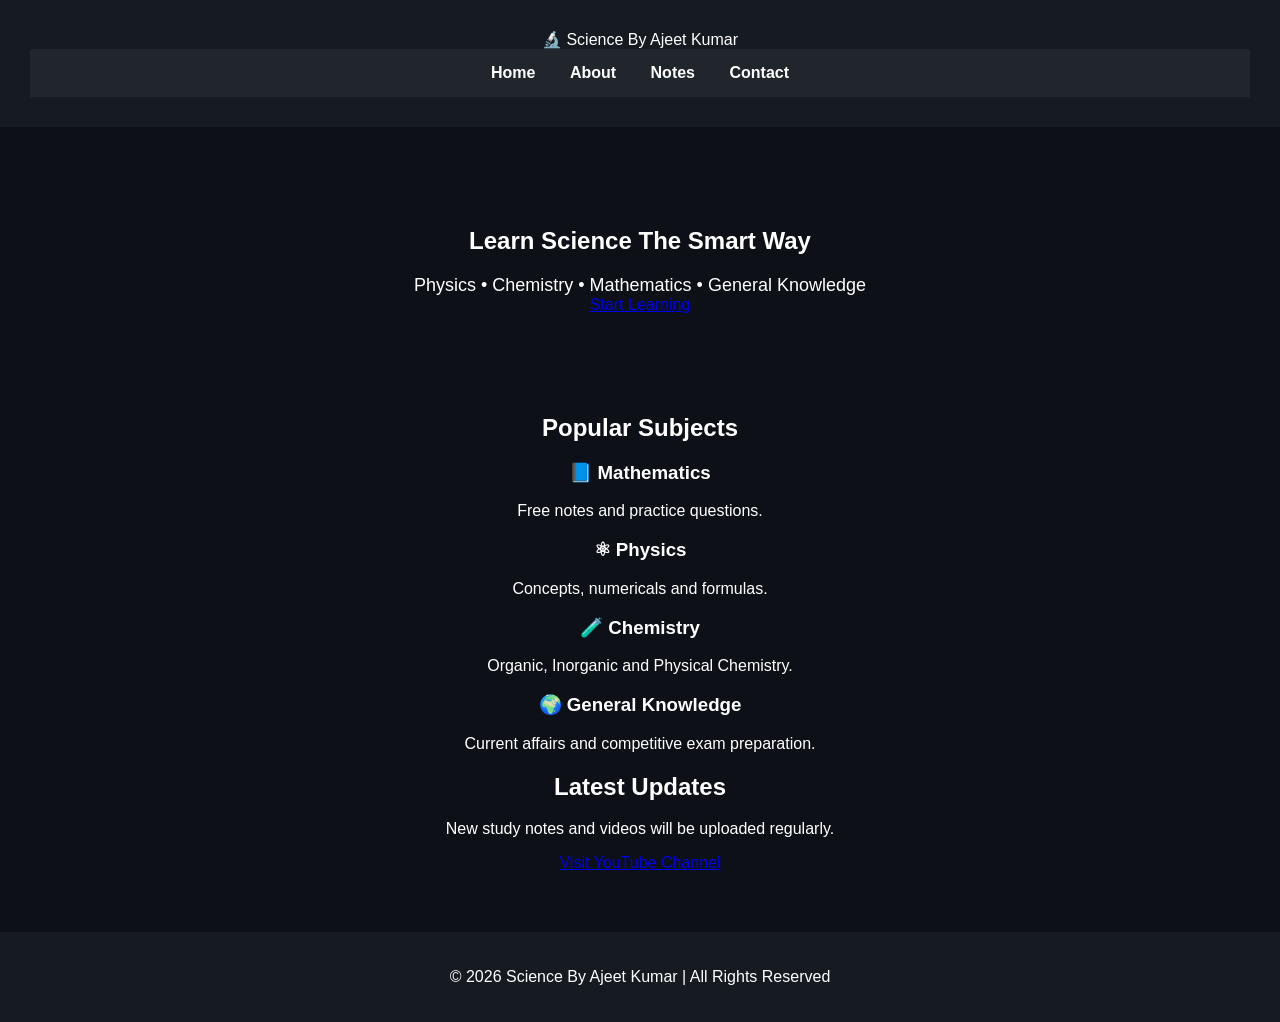
==== index.html @ 197e07de "Enhance index.html with new content and layout" ====
<!DOCTYPE html>
<html lang="en">
<head>
<meta charset="UTF-8">
<meta name="viewport" content="width=device-width, initial-scale=1.0">
<title>Science By Ajeet Kumar</title>

<link rel="stylesheet" href="style.css">
<link rel="preconnect" href="https://fonts.googleapis.com">
<link rel="preconnect" href="https://fonts.gstatic.com" crossorigin>
<link href="https://fonts.googleapis.com/css2?family=Poppins:wght@300;400;600;700&display=swap" rel="stylesheet">

</head>

<body>

<header>

<div class="logo">
🔬 Science By Ajeet Kumar
</div>

<nav>

<a href="index.html">Home</a>
<a href="about.html">About</a>
<a href="notes.html">Notes</a>
<a href="contact.html">Contact</a>

</nav>

</header>

<section class="hero">

<h1>Learn Science The Smart Way</h1>

<p>

Physics • Chemistry • Mathematics • General Knowledge

</p>

<a class="btn" href="notes.html">

Start Learning

</a>

</section>

<section class="subjects">

<h2>Popular Subjects</h2>

<div class="cards"> <div class="card">
<h3>📘 Mathematics</h3>
<p>Free notes and practice questions.</p>
</div>

<div class="card">
<h3>⚛ Physics</h3>
<p>Concepts, numericals and formulas.</p>
</div>

<div class="card">
<h3>🧪 Chemistry</h3>
<p>Organic, Inorganic and Physical Chemistry.</p>
</div>

<div class="card">
<h3>🌍 General Knowledge</h3>
<p>Current affairs and competitive exam preparation.</p>
</div>

</div>

</section>

<section class="youtube">

<h2>Latest Updates</h2>

<p>

New study notes and videos will be uploaded regularly.

</p>

<a class="btn" href="https://youtube.com">

Visit YouTube Channel

</a>

</section>

<footer>

<p>

© 2026 Science By Ajeet Kumar | All Rights Reserved

</p></footer>

<script src="script.js"></script>

</body>
</html>
---- style.css ----
body{
    margin:0;
    font-family:Arial,sans-serif;
    background:#0d1117;
    color:white;
    text-align:center;
}

header{
    background:#161b22;
    padding:30px;
}

header h1{
    color:#00d9ff;
    margin:0;
}

header p{
    color:#c9d1d9;
}

nav{
    background:#21262d;
    padding:15px;
}

nav a{
    color:white;
    text-decoration:none;
    margin:15px;
    font-weight:bold;
}

nav a:hover{
    color:#00d9ff;
}

.hero{
    padding:80px 20px;
}

.hero h2{
    font-size:36px;
    color:#00d9ff;
}

.hero p{
    font-size:18px;
    max-width:700px;
    margin:auto;
}

button{
    margin-top:25px;
    padding:12px 25px;
    background:#00d9ff;
    color:black;
    border:none;
    border-radius:8px;
    font-size:18px;
    cursor:pointer;
}

button:hover{
    background:white;
}

footer{
    background:#161b22;
    padding:20px;
    margin-top:60px;
}
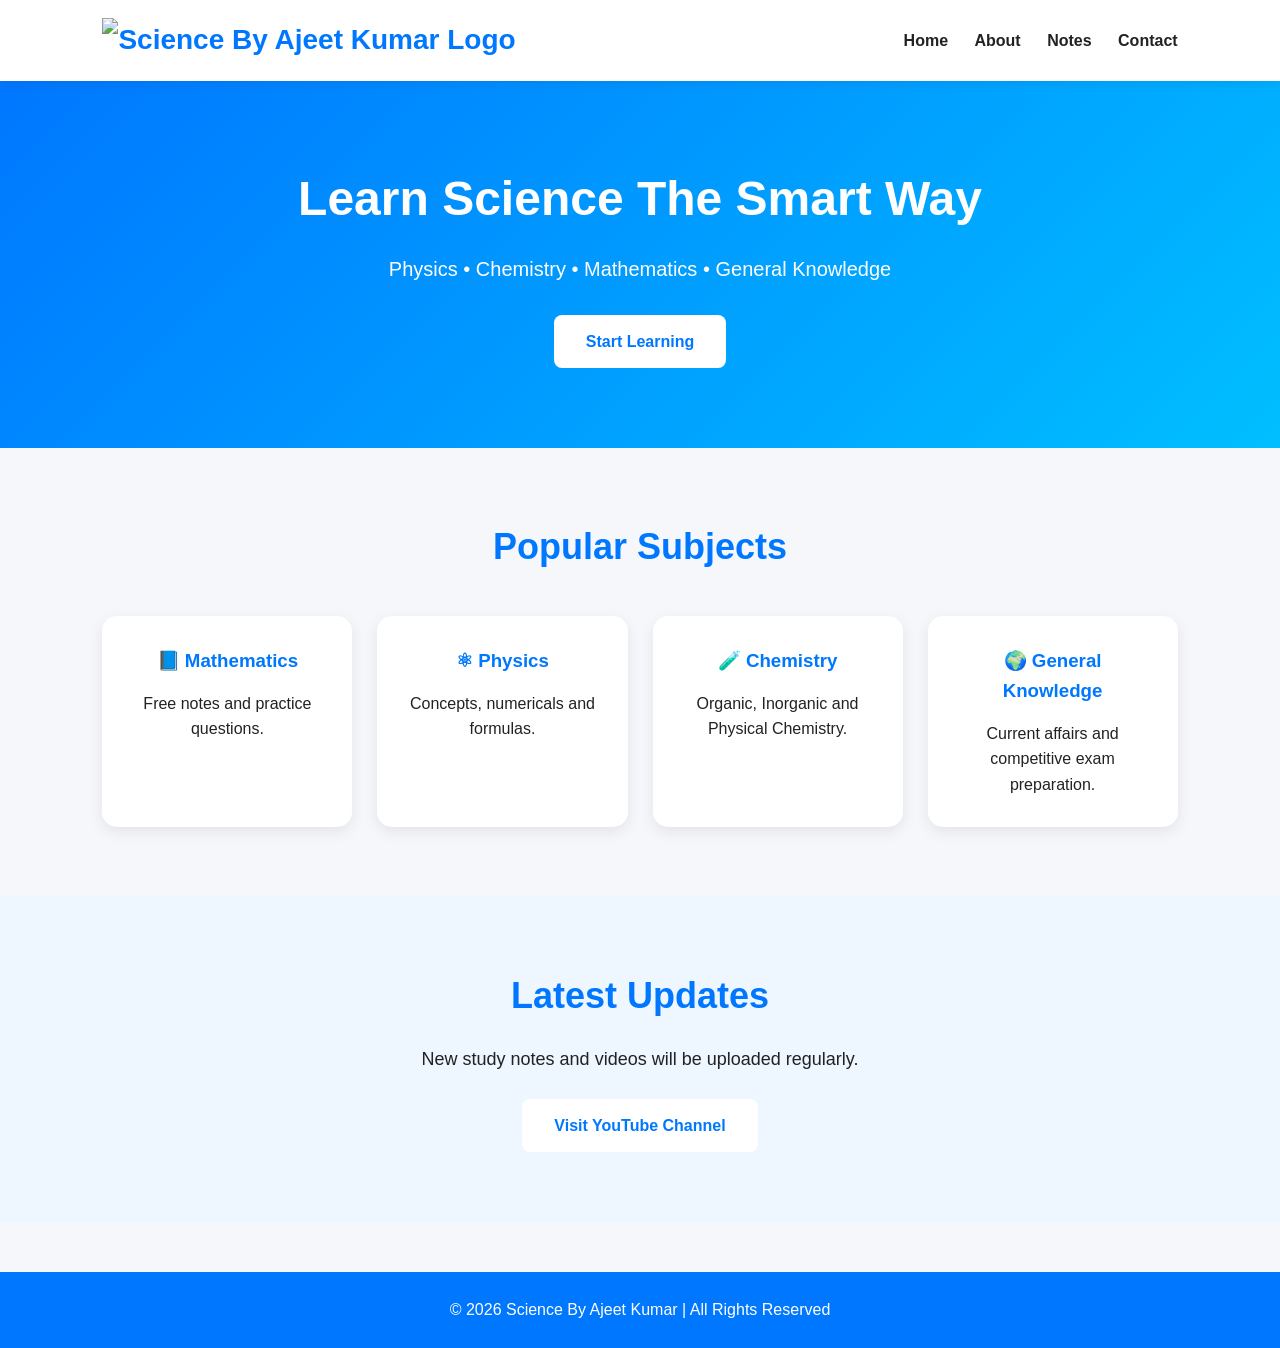
==== commit 78877ad3: "Update index.html" ====
--- a/index.html
+++ b/index.html
@@ -17,7 +17,7 @@
 <header>
 
 <div class="logo">
-🔬 Science By Ajeet Kumar
+<img src="logo.png" alt="Science By Ajeet Kumar Logo">
 </div>
 
 <nav>
--- a/style.css
+++ b/style.css
@@ -1,73 +1,166 @@
+*{
+margin:0;
+padding:0;
+box-sizing:border-box;
+font-family:'Poppins',sans-serif;
+}
+
 body{
-    margin:0;
-    font-family:Arial,sans-serif;
-    background:#0d1117;
-    color:white;
-    text-align:center;
+background:#f5f7fb;
+color:#222;
+line-height:1.6;
 }
 
 header{
-    background:#161b22;
-    padding:30px;
+background:#ffffff;
+padding:18px 8%;
+display:flex;
+justify-content:space-between;
+align-items:center;
+box-shadow:0 2px 10px rgba(0,0,0,.08);
+position:sticky;
+top:0;
+z-index:1000;
 }
 
-header h1{
-    color:#00d9ff;
-    margin:0;
+.logo{
+font-size:28px;
+font-weight:700;
+color:#0077ff;
 }
 
-header p{
-    color:#c9d1d9;
+nav a{
+text-decoration:none;
+color:#222;
+margin-left:22px;
+font-weight:600;
+transition:.3s;
+}
+
+nav a:hover{
+color:#0077ff;
+}
+
+.hero{
+text-align:center;
+padding:80px 20px;
+background:linear-gradient(135deg,#0077ff,#00bfff);
+color:white;
+}
+
+.hero h1{
+font-size:48px;
+margin-bottom:15px;
+}
+
+.hero p{
+font-size:20px;
+margin-bottom:30px;
+}
+
+.btn{
+display:inline-block;
+padding:14px 32px;
+background:#fff;
+color:#0077ff;
+border-radius:8px;
+text-decoration:none;
+font-weight:700;
+transition:.3s;
+}
+
+.btn:hover{
+transform:scale(1.05);
+}.subjects{
+padding:70px 8%;
+text-align:center;
+}
+
+.subjects h2{
+font-size:36px;
+margin-bottom:40px;
+color:#0077ff;
+}
+
+.cards{
+display:grid;
+grid-template-columns:repeat(auto-fit,minmax(240px,1fr));
+gap:25px;
+}
+
+.card{
+background:#fff;
+padding:30px;
+border-radius:15px;
+box-shadow:0 5px 15px rgba(0,0,0,.08);
+transition:.3s;
+}
+
+.card:hover{
+transform:translateY(-8px);
+box-shadow:0 10px 25px rgba(0,119,255,.2);
+}
+
+.card h3{
+color:#0077ff;
+margin-bottom:15px;
+}
+
+.youtube{
+padding:70px 8%;
+text-align:center;
+background:#eef6ff;
+}
+
+.youtube h2{
+font-size:36px;
+margin-bottom:20px;
+color:#0077ff;
+}
+
+.youtube p{
+font-size:18px;
+margin-bottom:25px;
+}
+
+footer{
+background:#0077ff;
+color:white;
+text-align:center;
+padding:25px;
+margin-top:50px;
+}@media (max-width:768px){
+
+header{
+flex-direction:column;
+padding:15px;
 }
 
 nav{
-    background:#21262d;
-    padding:15px;
+margin-top:15px;
 }
 
 nav a{
-    color:white;
-    text-decoration:none;
-    margin:15px;
-    font-weight:bold;
+display:inline-block;
+margin:8px;
 }
 
-nav a:hover{
-    color:#00d9ff;
-}
-
-.hero{
-    padding:80px 20px;
-}
-
-.hero h2{
-    font-size:36px;
-    color:#00d9ff;
+.hero h1{
+font-size:32px;
 }
 
 .hero p{
-    font-size:18px;
-    max-width:700px;
-    margin:auto;
+font-size:17px;
 }
 
-button{
-    margin-top:25px;
-    padding:12px 25px;
-    background:#00d9ff;
-    color:black;
-    border:none;
-    border-radius:8px;
-    font-size:18px;
-    cursor:pointer;
+.subjects h2,
+.youtube h2{
+font-size:28px;
 }
 
-button:hover{
-    background:white;
+.btn{
+padding:12px 24px;
+font-size:16px;
 }
 
-footer{
-    background:#161b22;
-    padding:20px;
-    margin-top:60px;
 }
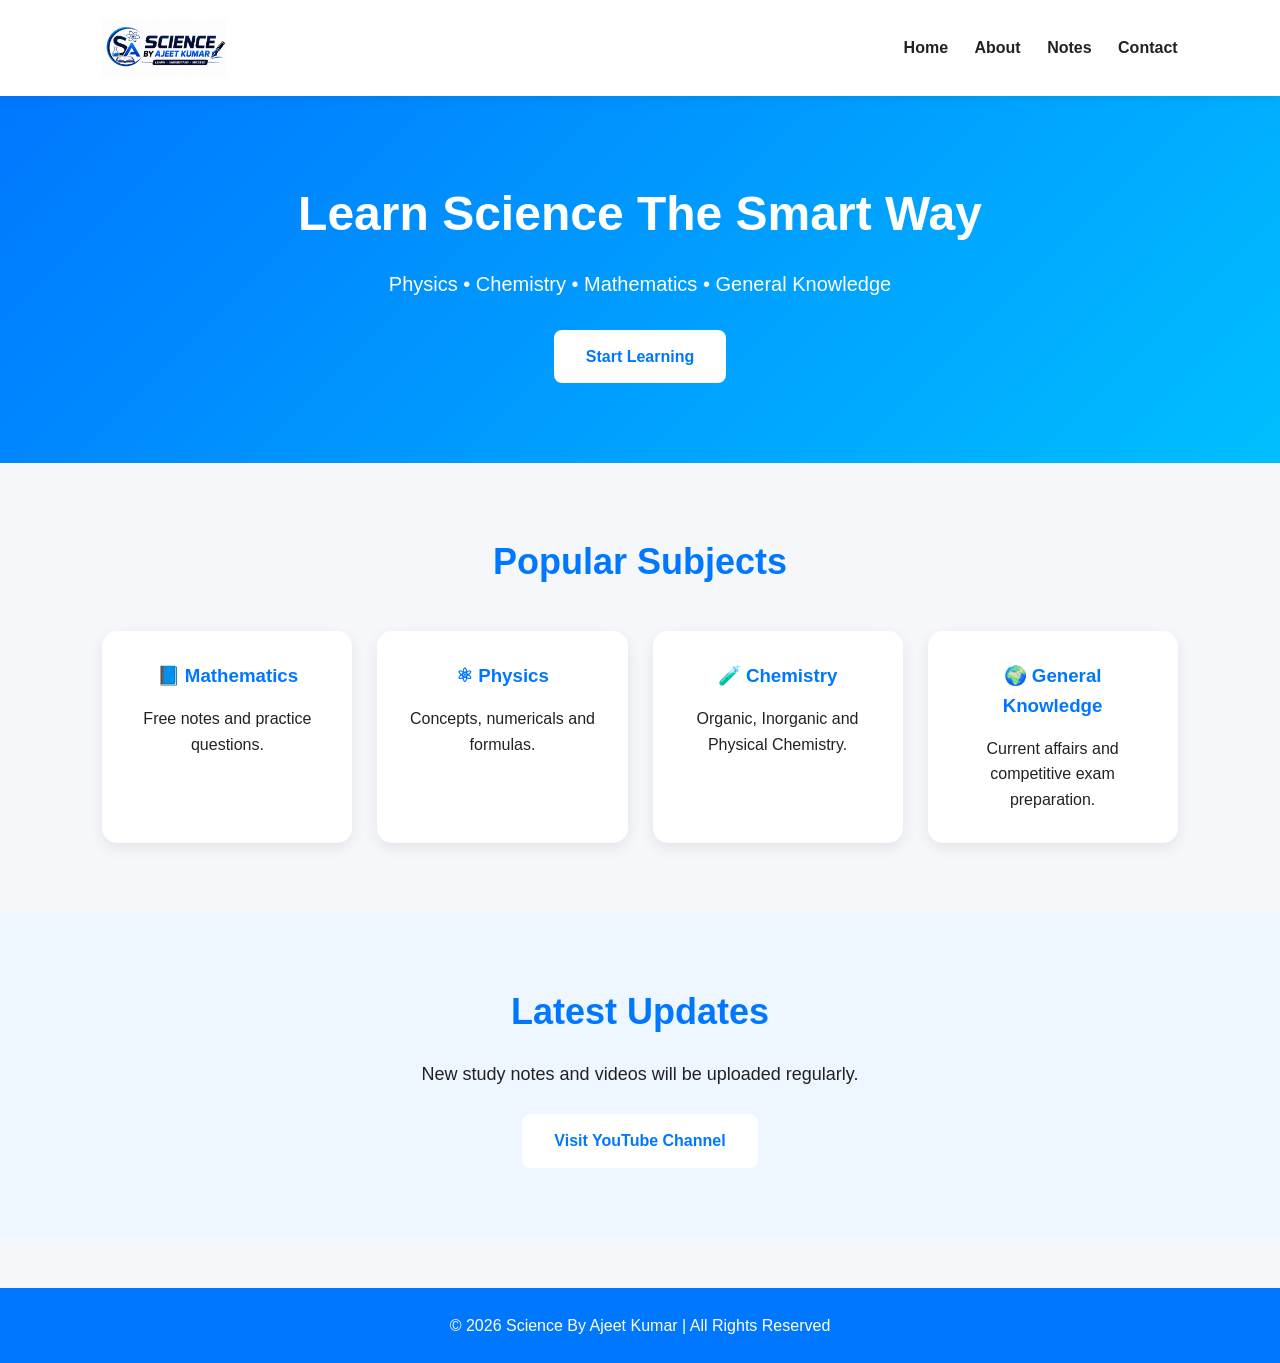
==== commit decf4ff6: "Replace logo image with a new file" ====
--- a/index.html
+++ b/index.html
@@ -17,7 +17,7 @@
 <header>
 
 <div class="logo">
-<img src="logo.png" alt="Science By Ajeet Kumar Logo">
+<img src="file_000000005a708206806b98ef0444473c.png" alt="Science By Ajeet Kumar Logo">
 </div>
 
 <nav>
--- a/style.css
+++ b/style.css
@@ -164,3 +164,8 @@
 }
 
 }
+.logo img{
+    height:60px;
+    width:auto;
+    display:block;
+}
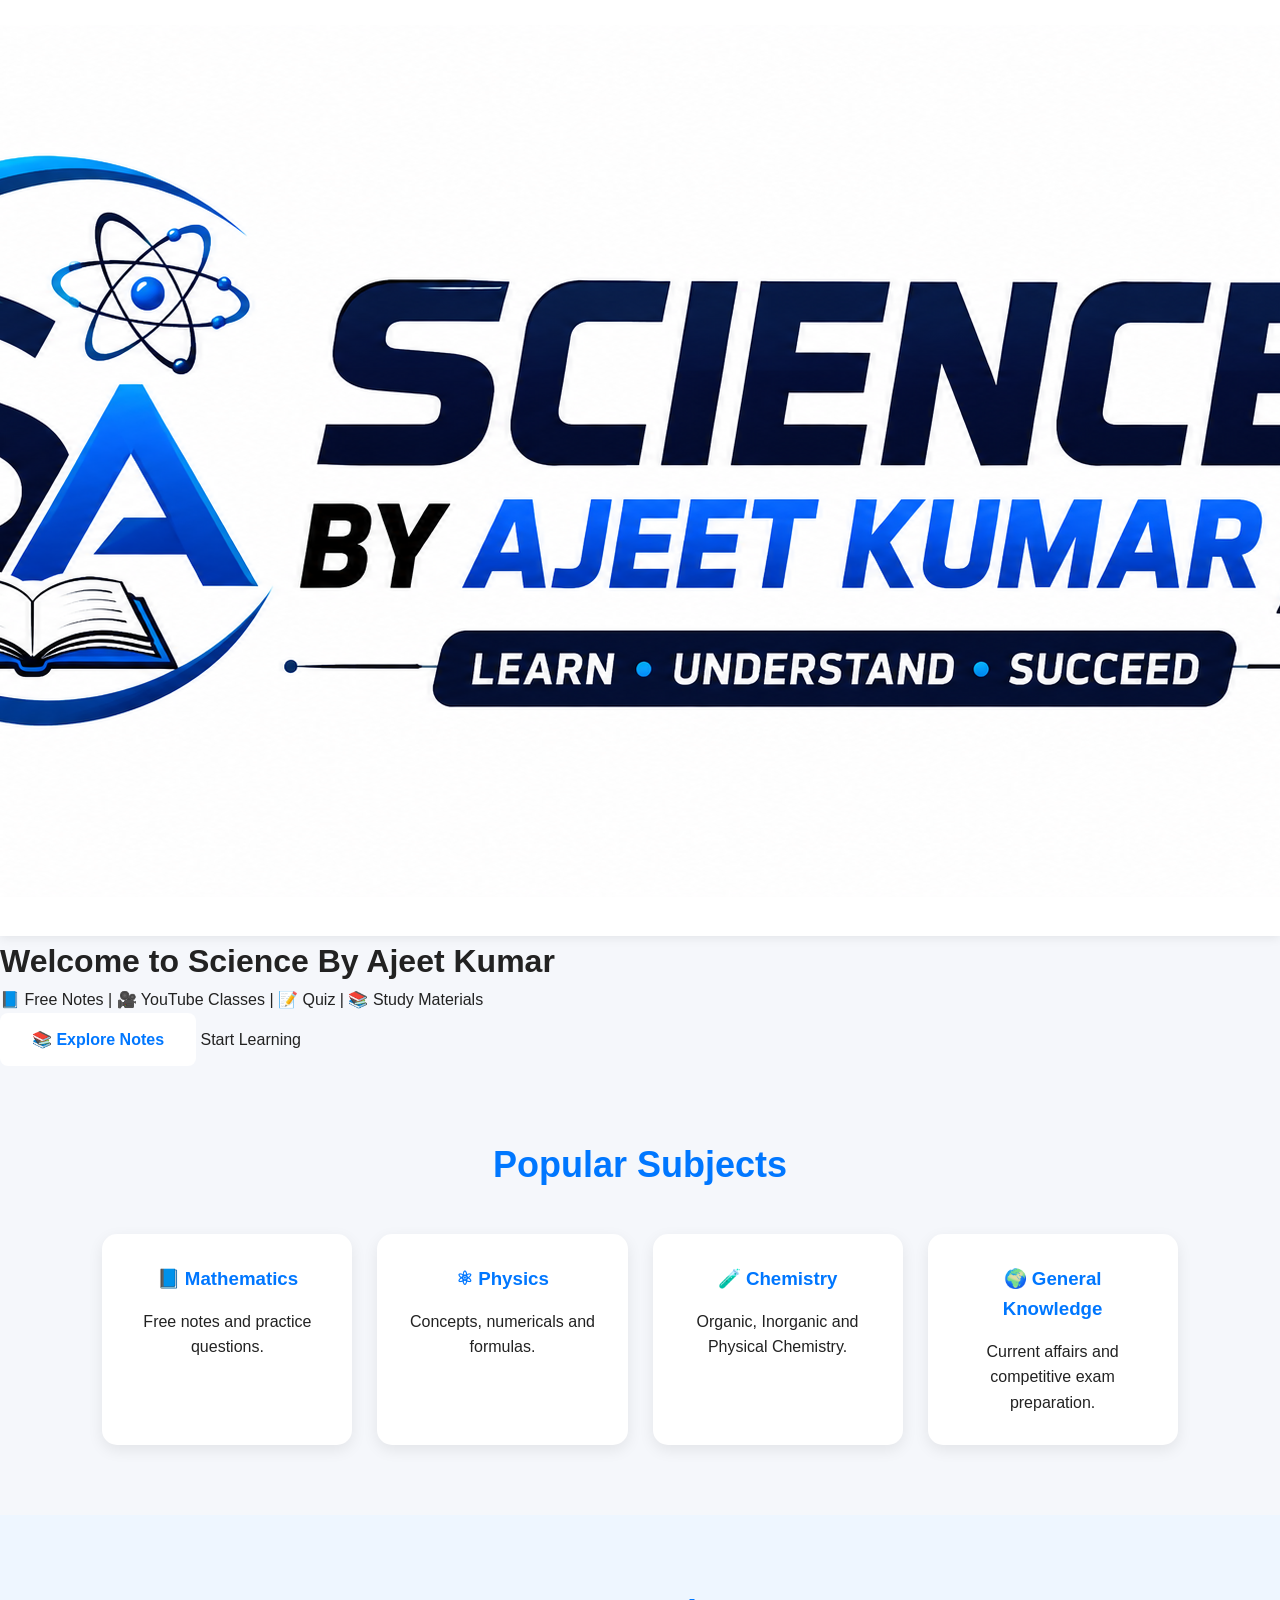
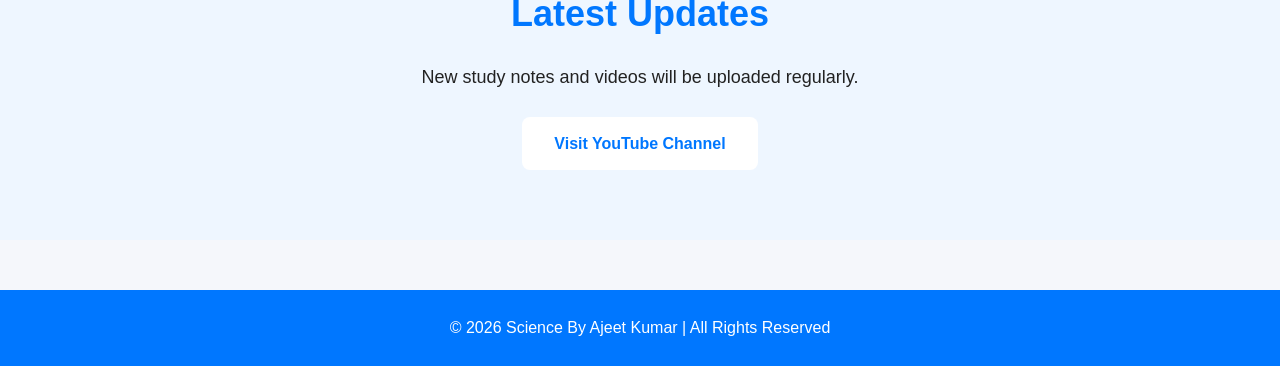
==== commit 689fa472: "Revise hero section with new welcome message Updated hero section with new heading and content." ====
--- a/index.html
+++ b/index.html
@@ -17,7 +17,7 @@
 <header>
 
 <div class="logo">
-<img src="file_000000005a708206806b98ef0444473c.png" alt="Science By Ajeet Kumar Logo">
+<img src="file_000000005a708206806b98ef0444473c.png" alt="Science By Ajeet Kumar Logo"> 
 </div>
 
 <nav>
@@ -31,17 +31,13 @@
 
 </header>
 
-<section class="hero">
-
-<h1>Learn Science The Smart Way</h1>
+<h1>Welcome to Science By Ajeet Kumar</h1>
 
 <p>
-
-Physics • Chemistry • Mathematics • General Knowledge
-
+📘 Free Notes | 🎥 YouTube Classes | 📝 Quiz | 📚 Study Materials
 </p>
 
-<a class="btn" href="notes.html">
+<a class="btn" href="notes.html">📚 Explore Notes</a>
 
 Start Learning
 
--- a/style.css
+++ b/style.css
@@ -13,9 +13,9 @@
 
 header{
 background:#ffffff;
-padding:18px 8%;
+padding:25px 8%;
 display:flex;
-justify-content:space-between;
+justify-content: center;
 align-items:center;
 box-shadow:0 2px 10px rgba(0,0,0,.08);
 position:sticky;
@@ -163,9 +163,11 @@
 font-size:16px;
 }
 
+.logo img{
+    width:100%;
+    max-width:450px;
+    height:auto;
+    display:block;
+    margin:0 auto;
 }
-.logo img{
-    height:60px;
-    width:auto;
-    display:block;
-}
+
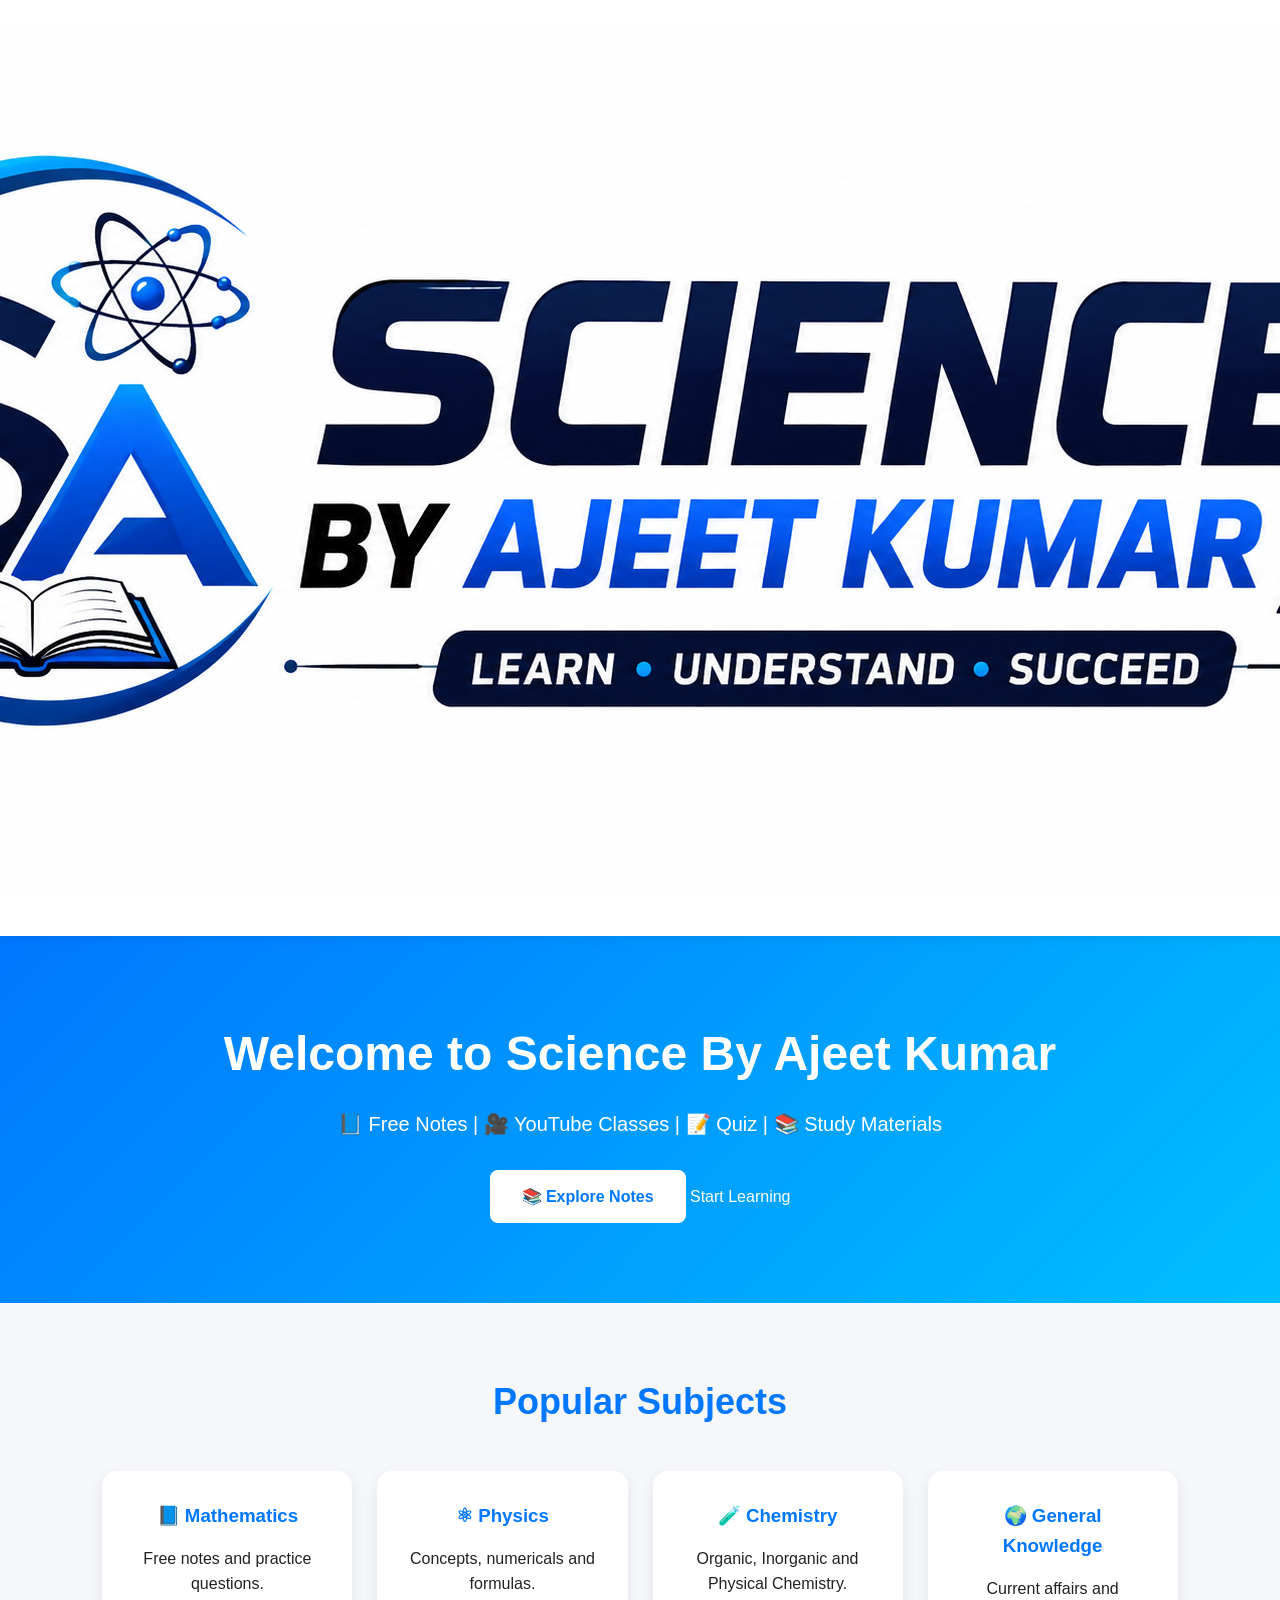
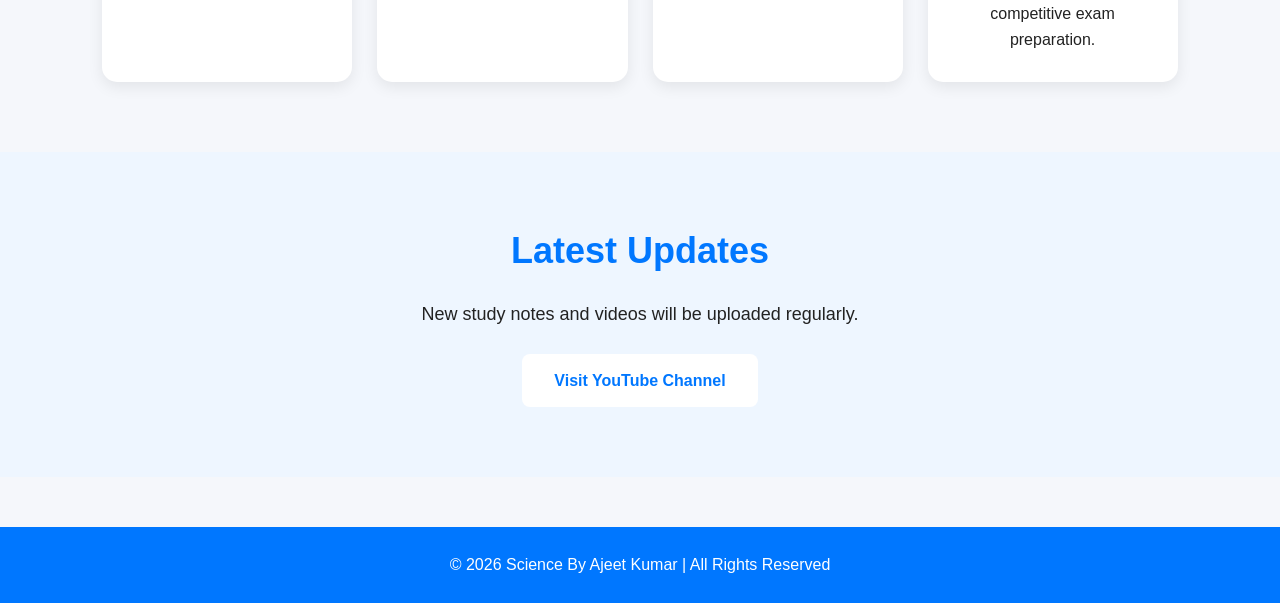
==== commit b48fc1a4: "Update index.html" ====
--- a/index.html
+++ b/index.html
@@ -30,7 +30,7 @@
 </nav>
 
 </header>
-
+<section class="hero">
 <h1>Welcome to Science By Ajeet Kumar</h1>
 
 <p>
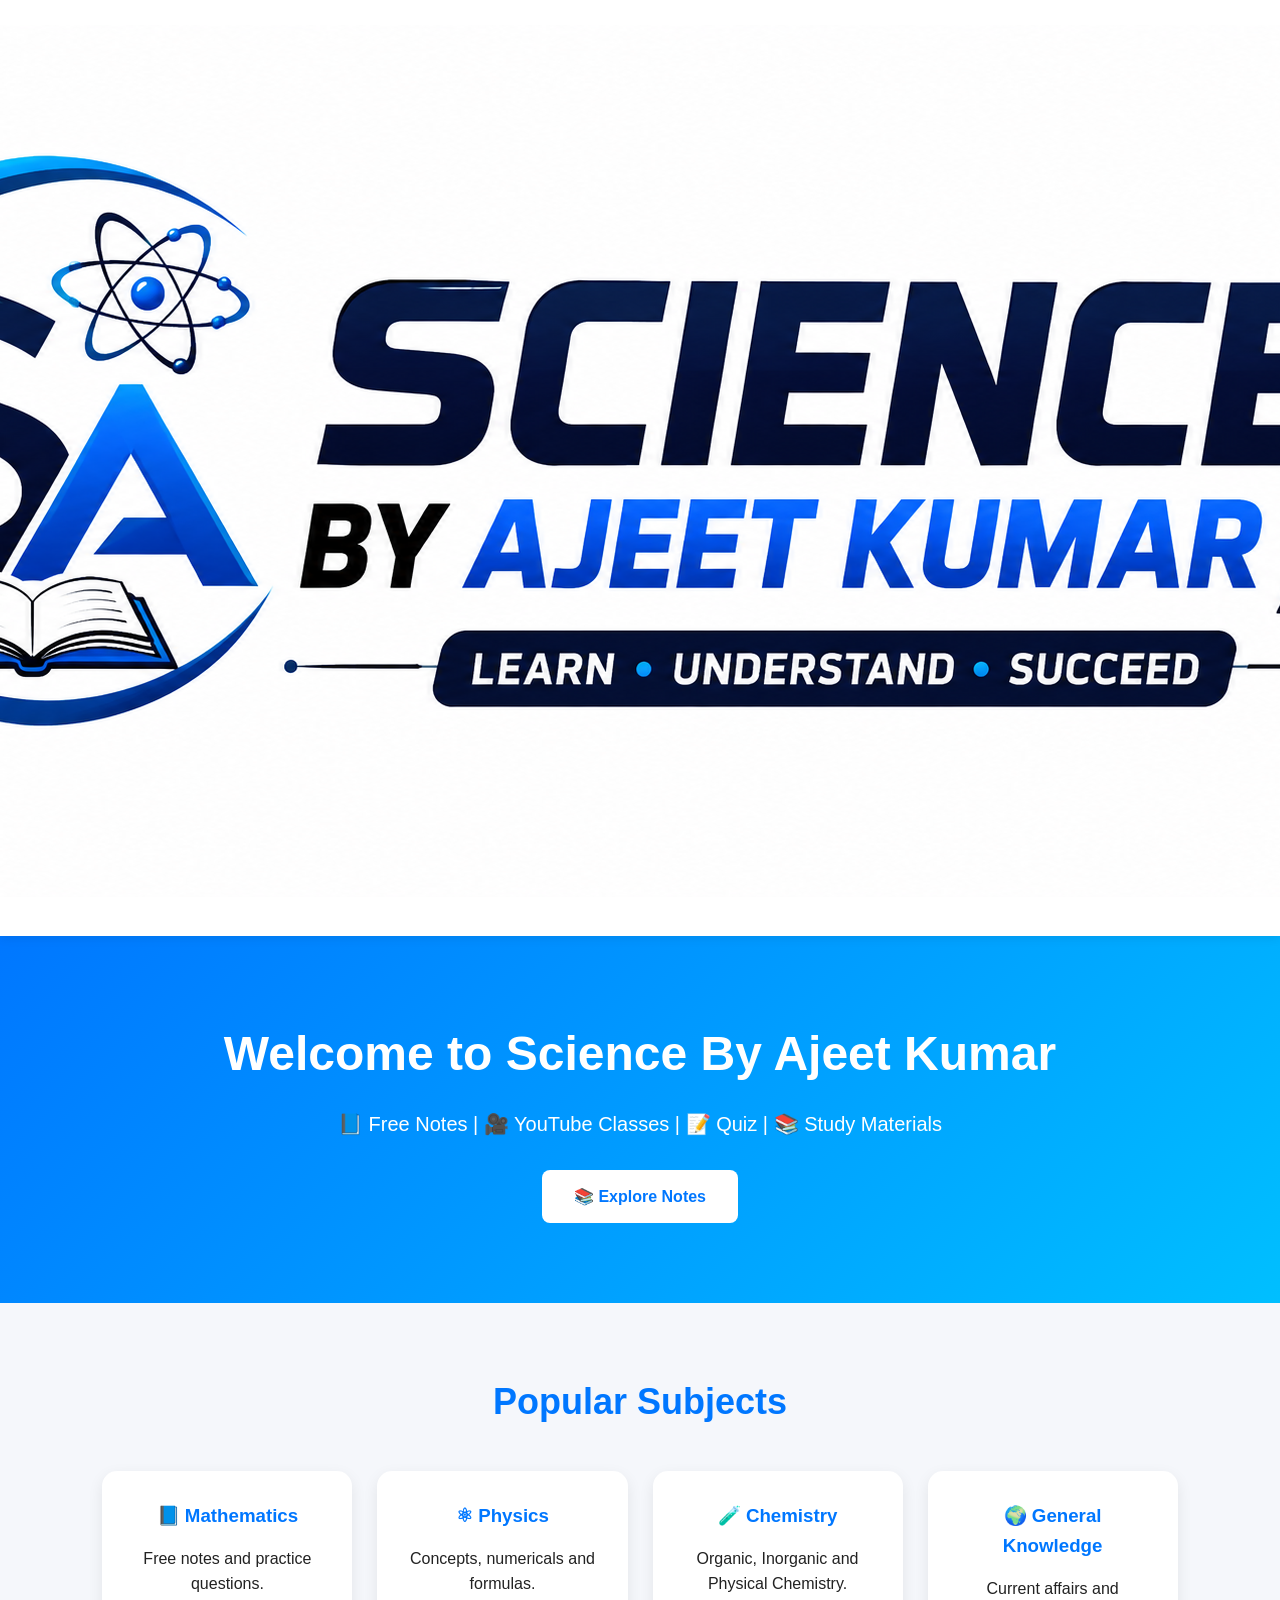
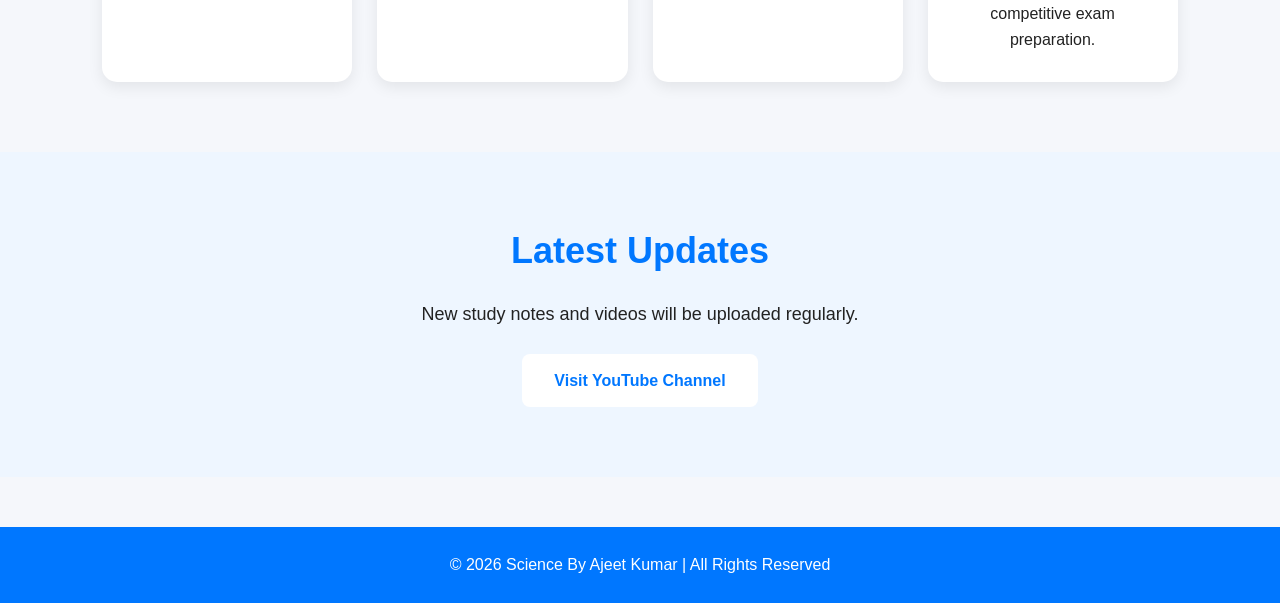
==== commit f9644ce9: "Update index.html" ====
--- a/index.html
+++ b/index.html
@@ -38,10 +38,7 @@
 </p>
 
 <a class="btn" href="notes.html">📚 Explore Notes</a>
-
-Start Learning
-
-</a>
+  
 
 </section>
 
